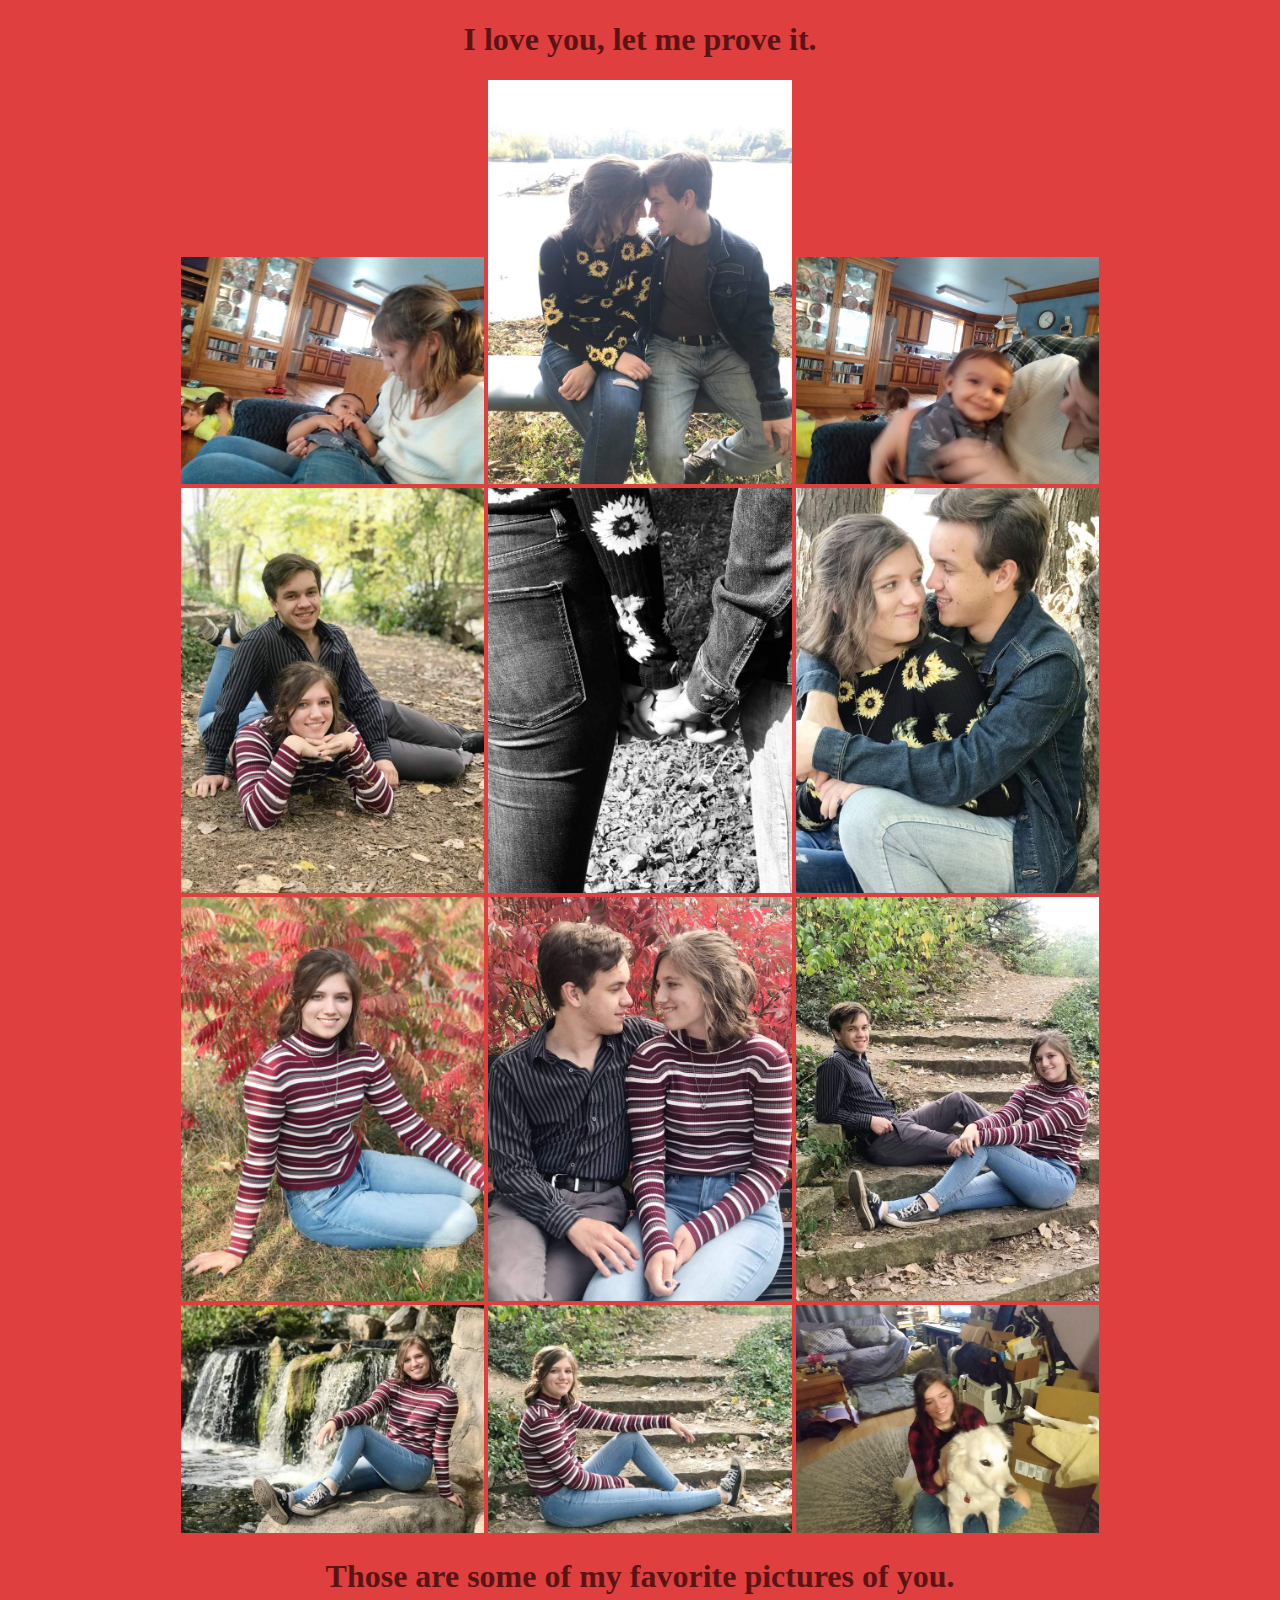
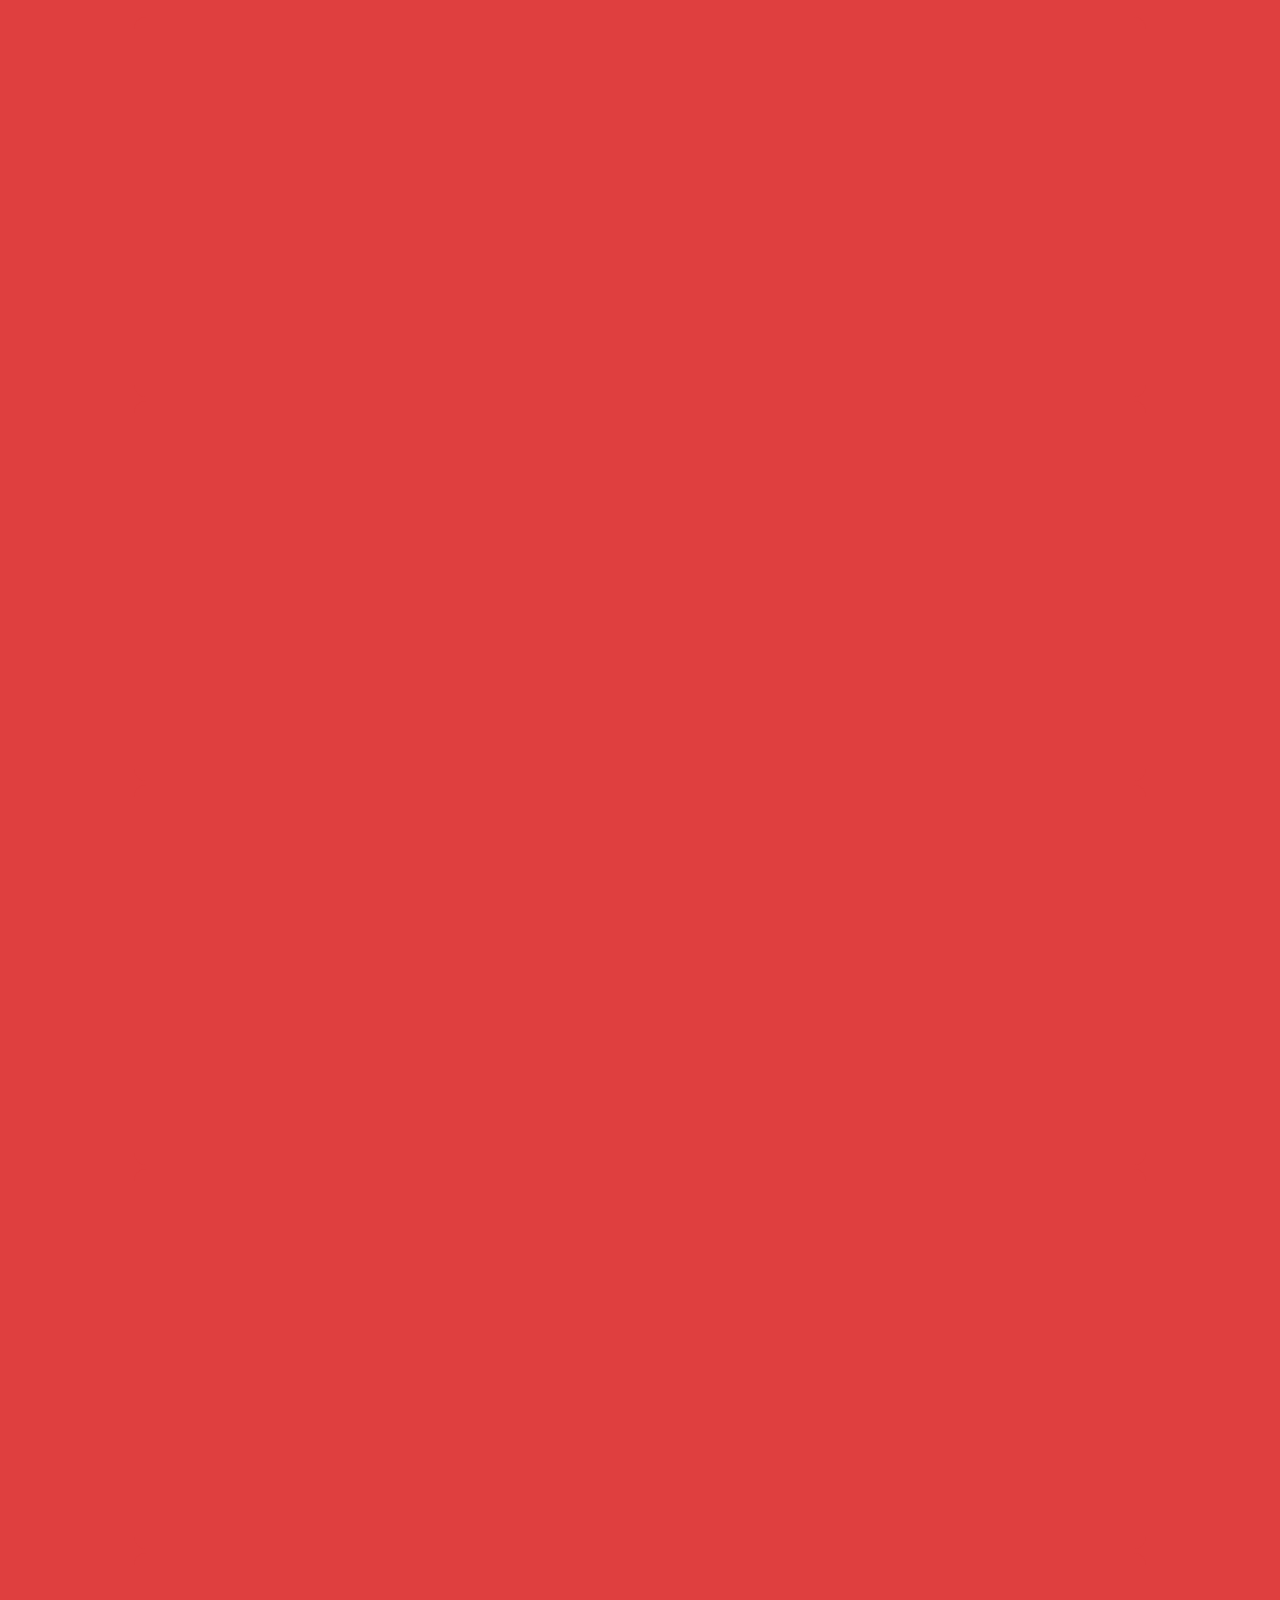
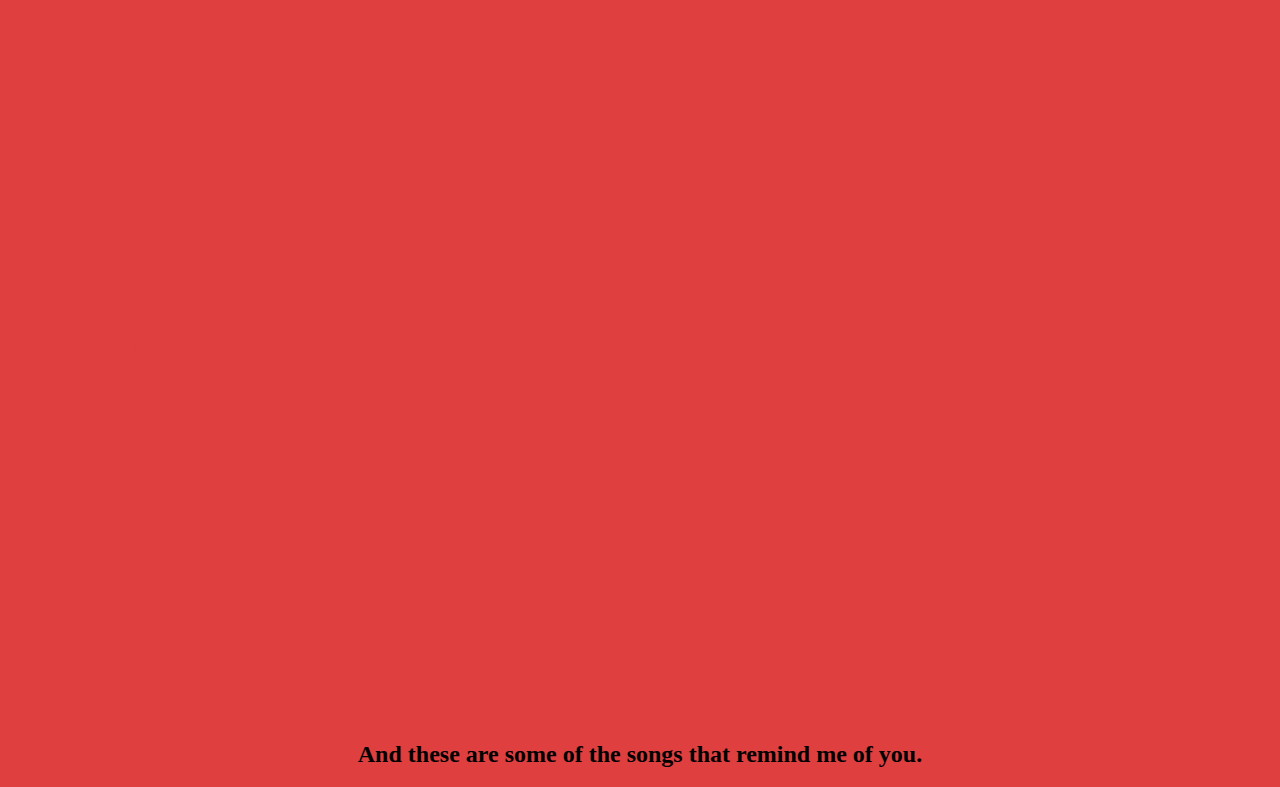
==== index.html @ 877cffad "Rename Birthday.html to index.html" ====
<!DOCTYPE html>
<!DOCTYPE html>
<html>
<head>
	<title>I love you</title>
	<link rel="stylesheet" type="text/css" href="Birthday.css">
</head>
<div class="main">
	<body>
		<h1>
			I love you, let me prove it.
		</h1>
		<div>
			<img class="gallery" src="Pictures/5.jpg">
			<img class="gallery" src="Pictures/38.jpg">
			<img class="gallery" src="Pictures/8.jpg">
			<img class="gallery" src="Pictures/44.jpg">
			<img class="gallery" src="Pictures/47.jpg">
			<img class="gallery" src="Pictures/43.jpg">
			<img class="gallery" src="Pictures/46.jpg">
			<img class="gallery" src="Pictures/32.jpg">
			<img class="gallery" src="Pictures/45.jpg">
			<img class="gallery" src="Pictures/39.jpg">
			<img class="gallery" src="Pictures/26.jpg">
			<img class="gallery" src="Pictures/15.jpg">
		</div>
		<h1>
			Those are some of my favorite pictures of you.
		</h1>
		<iframe style="border-radius:12px" src="https://open.spotify.com/embed/track/44AyOl4qVkzS48vBsbNXaC?utm_source=generator&theme=0" width="100%" height="380" frameBorder="0" allowfullscreen="" allow="autoplay; clipboard-write; encrypted-media; fullscreen; picture-in-picture">	
		</iframe>
		<iframe style="border-radius:12px" src="https://open.spotify.com/embed/track/7oHymG8r14Iv9zn5hFTNax?utm_source=generator&theme=0" width="100%" height="380" frameBorder="0" allowfullscreen="" allow="autoplay; clipboard-write; encrypted-media; fullscreen; picture-in-picture">
		</iframe>
		<iframe style="border-radius:12px" src="https://open.spotify.com/embed/track/0rIy97orK503K40hIggv8Z?utm_source=generator&theme=0" width="100%" height="380" frameBorder="0" allowfullscreen="" allow="autoplay; clipboard-write; encrypted-media; fullscreen; picture-in-picture">
		</iframe>
		<iframe style="border-radius:12px" src="https://open.spotify.com/embed/track/0UGUzIMUjTaOLtvVKbWBLD?utm_source=generator&theme=0" width="100%" height="380" frameBorder="0" allowfullscreen="" allow="autoplay; clipboard-write; encrypted-media; fullscreen; picture-in-picture">
		</iframe>
		<iframe style="border-radius:12px" src="https://open.spotify.com/embed/track/3TlIt0ReIxPsVZcOEivT5U?utm_source=generator&theme=0" width="100%" height="380" frameBorder="0" allowfullscreen="" allow="autoplay; clipboard-write; encrypted-media; fullscreen; picture-in-picture">
		</iframe>
		<iframe style="border-radius:12px" src="https://open.spotify.com/embed/track/6zm0XoxnzzdFeXeYGE8gFh?utm_source=generator&theme=0" width="100%" height="380" frameBorder="0" allowfullscreen="" allow="autoplay; clipboard-write; encrypted-media; fullscreen; picture-in-picture"></iframe>
		<h2>
			And these are some of the songs that remind me of you.
		</h2>
	</body>
</div>
</html>
---- Birthday.css ----
*
{
	background: #DF3F3F;
	text-align: center;
}
.main
{
	padding-left: 10%;
	padding-right: 10%;
}
h1
{
	color: #5B1414;
}

.gallery
{
	float: none;
	width: 30%;
}
iframe
{
	color: transparent;
}
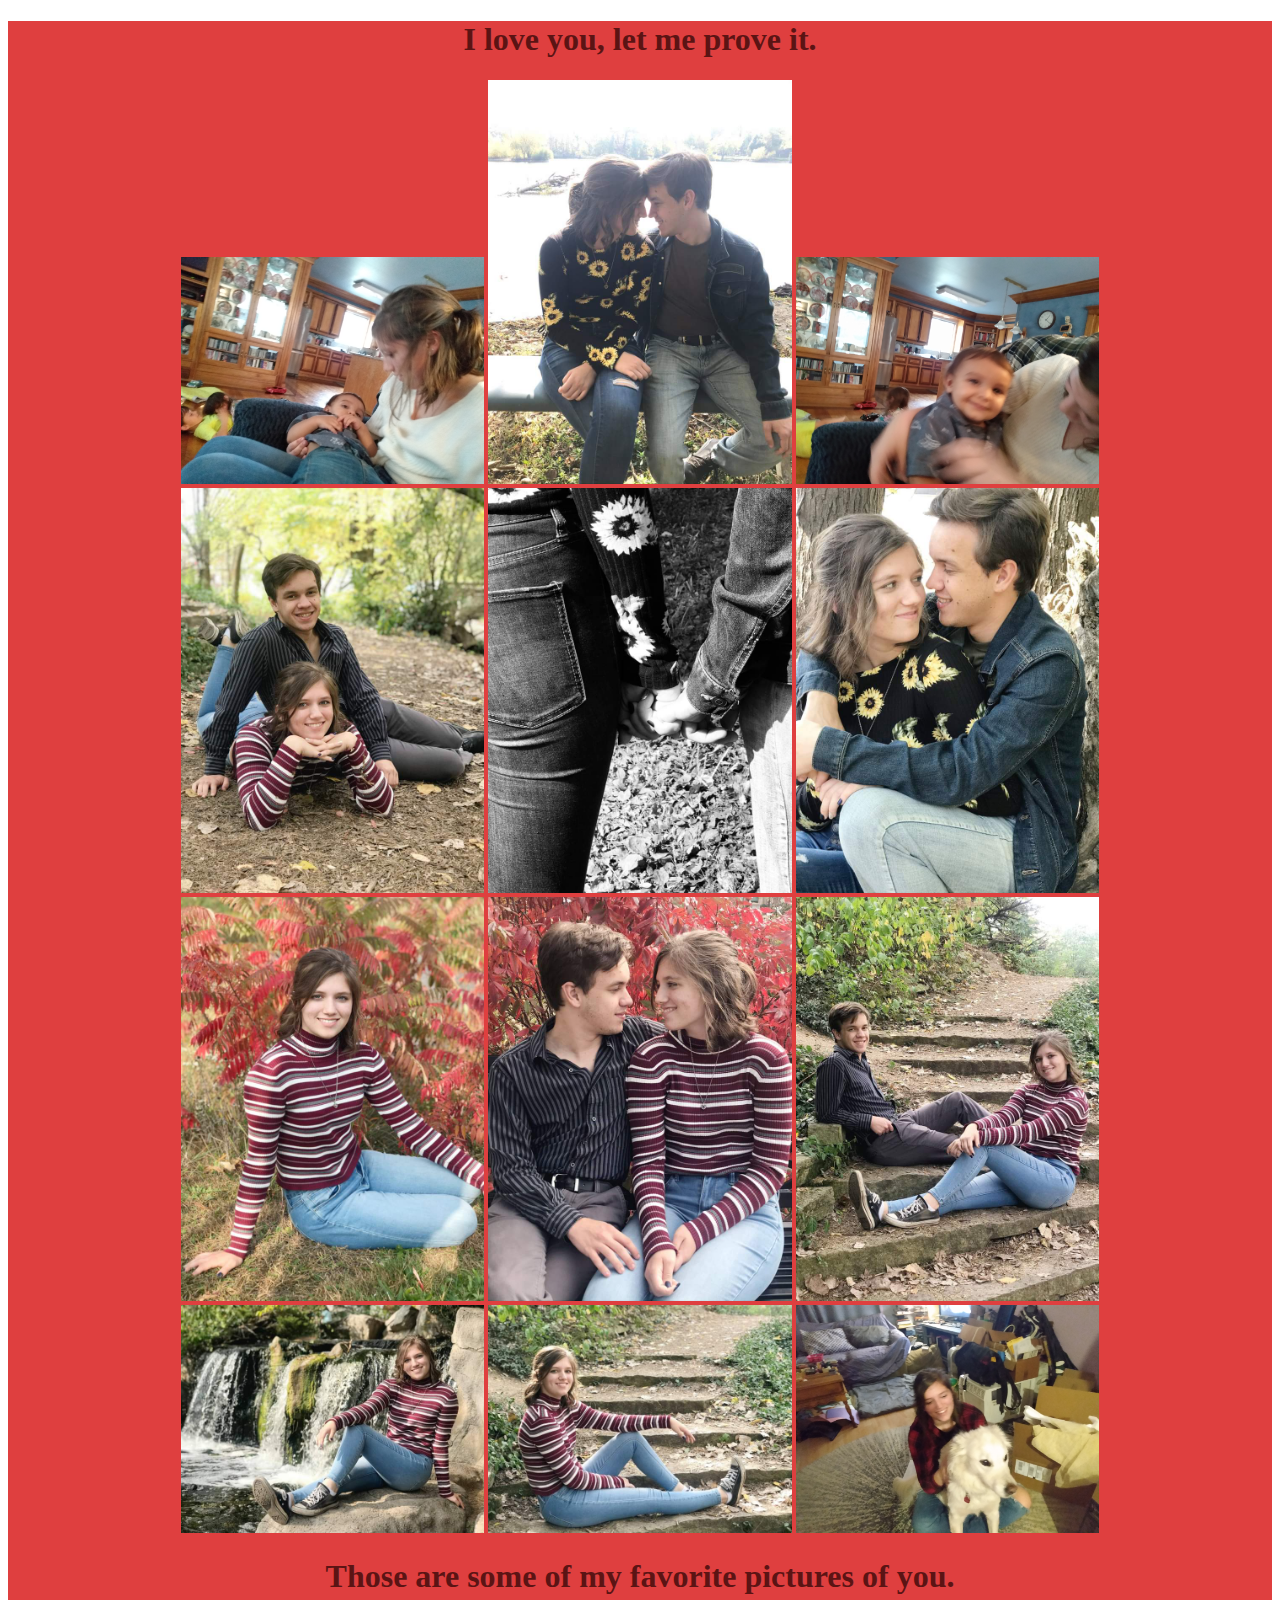
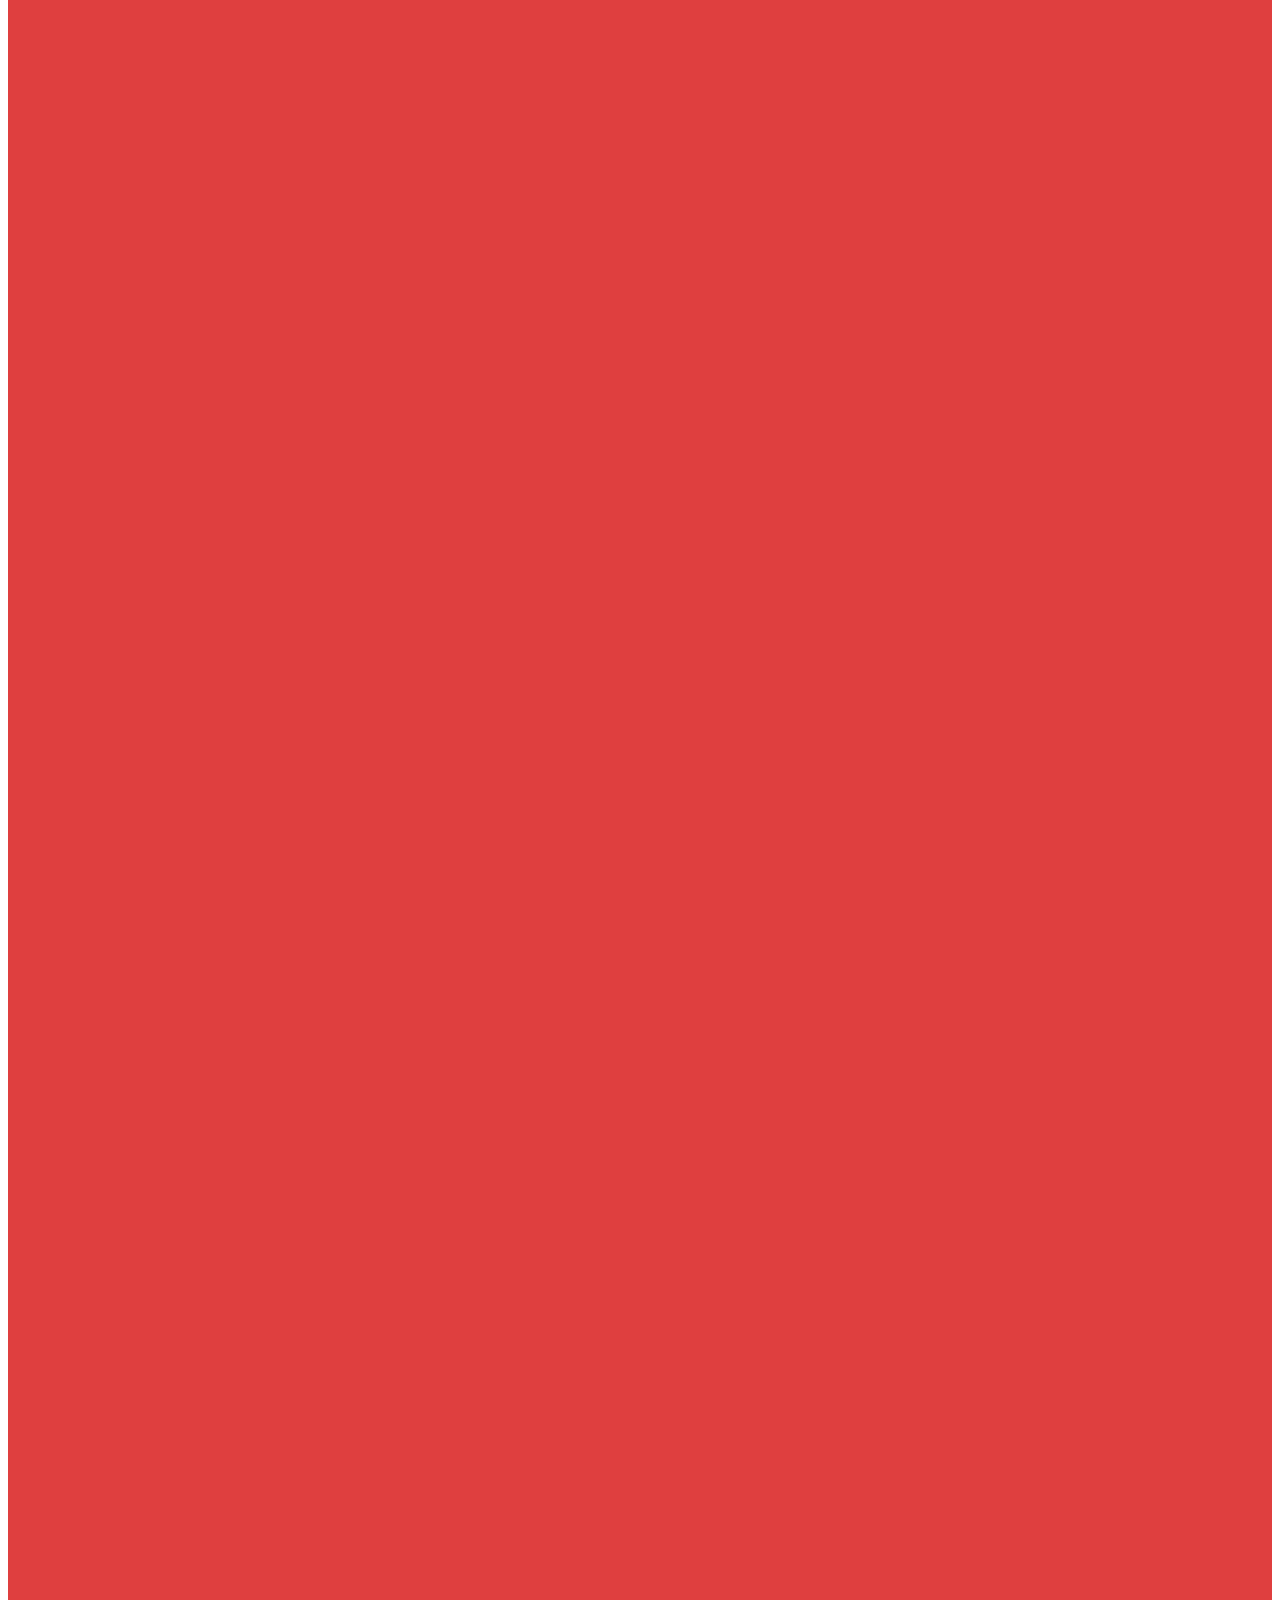
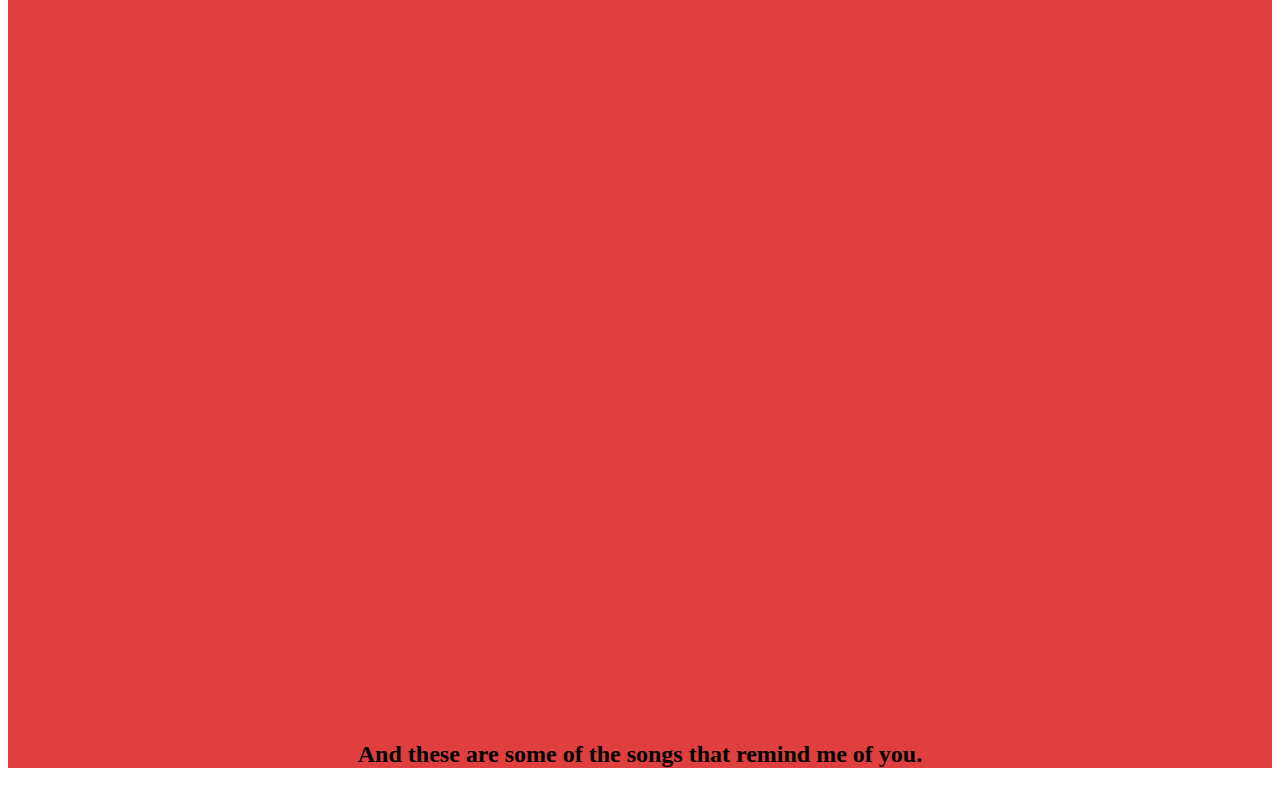
==== commit 21899c8b: "wrapper" ====
--- a/index.html
+++ b/index.html
@@ -5,42 +5,44 @@
 	<title>I love you</title>
 	<link rel="stylesheet" type="text/css" href="Birthday.css">
 </head>
-<div class="main">
-	<body>
-		<h1>
-			I love you, let me prove it.
-		</h1>
-		<div>
-			<img class="gallery" src="Pictures/5.jpg">
-			<img class="gallery" src="Pictures/38.jpg">
-			<img class="gallery" src="Pictures/8.jpg">
-			<img class="gallery" src="Pictures/44.jpg">
-			<img class="gallery" src="Pictures/47.jpg">
-			<img class="gallery" src="Pictures/43.jpg">
-			<img class="gallery" src="Pictures/46.jpg">
-			<img class="gallery" src="Pictures/32.jpg">
-			<img class="gallery" src="Pictures/45.jpg">
-			<img class="gallery" src="Pictures/39.jpg">
-			<img class="gallery" src="Pictures/26.jpg">
-			<img class="gallery" src="Pictures/15.jpg">
-		</div>
-		<h1>
-			Those are some of my favorite pictures of you.
-		</h1>
-		<iframe style="border-radius:12px" src="https://open.spotify.com/embed/track/44AyOl4qVkzS48vBsbNXaC?utm_source=generator&theme=0" width="100%" height="380" frameBorder="0" allowfullscreen="" allow="autoplay; clipboard-write; encrypted-media; fullscreen; picture-in-picture">	
-		</iframe>
-		<iframe style="border-radius:12px" src="https://open.spotify.com/embed/track/7oHymG8r14Iv9zn5hFTNax?utm_source=generator&theme=0" width="100%" height="380" frameBorder="0" allowfullscreen="" allow="autoplay; clipboard-write; encrypted-media; fullscreen; picture-in-picture">
-		</iframe>
-		<iframe style="border-radius:12px" src="https://open.spotify.com/embed/track/0rIy97orK503K40hIggv8Z?utm_source=generator&theme=0" width="100%" height="380" frameBorder="0" allowfullscreen="" allow="autoplay; clipboard-write; encrypted-media; fullscreen; picture-in-picture">
-		</iframe>
-		<iframe style="border-radius:12px" src="https://open.spotify.com/embed/track/0UGUzIMUjTaOLtvVKbWBLD?utm_source=generator&theme=0" width="100%" height="380" frameBorder="0" allowfullscreen="" allow="autoplay; clipboard-write; encrypted-media; fullscreen; picture-in-picture">
-		</iframe>
-		<iframe style="border-radius:12px" src="https://open.spotify.com/embed/track/3TlIt0ReIxPsVZcOEivT5U?utm_source=generator&theme=0" width="100%" height="380" frameBorder="0" allowfullscreen="" allow="autoplay; clipboard-write; encrypted-media; fullscreen; picture-in-picture">
-		</iframe>
-		<iframe style="border-radius:12px" src="https://open.spotify.com/embed/track/6zm0XoxnzzdFeXeYGE8gFh?utm_source=generator&theme=0" width="100%" height="380" frameBorder="0" allowfullscreen="" allow="autoplay; clipboard-write; encrypted-media; fullscreen; picture-in-picture"></iframe>
-		<h2>
-			And these are some of the songs that remind me of you.
-		</h2>
-	</body>
+<div class="wrapper">
+	<div class="main">
+		<body>
+			<h1>
+				I love you, let me prove it.
+			</h1>
+			<div>
+				<img class="gallery" src="Pictures/5.jpg">
+				<img class="gallery" src="Pictures/38.jpg">
+				<img class="gallery" src="Pictures/8.jpg">
+				<img class="gallery" src="Pictures/44.jpg">
+				<img class="gallery" src="Pictures/47.jpg">
+				<img class="gallery" src="Pictures/43.jpg">
+				<img class="gallery" src="Pictures/46.jpg">
+				<img class="gallery" src="Pictures/32.jpg">
+				<img class="gallery" src="Pictures/45.jpg">
+				<img class="gallery" src="Pictures/39.jpg">
+				<img class="gallery" src="Pictures/26.jpg">
+				<img class="gallery" src="Pictures/15.jpg">
+			</div>
+			<h1>
+				Those are some of my favorite pictures of you.
+			</h1>
+			<iframe style="border-radius:12px" src="https://open.spotify.com/embed/track/44AyOl4qVkzS48vBsbNXaC?utm_source=generator&theme=0" width="100%" height="380" frameBorder="0" allowfullscreen="" allow="autoplay; clipboard-write; encrypted-media; fullscreen; picture-in-picture">	
+			</iframe>
+			<iframe style="border-radius:12px" src="https://open.spotify.com/embed/track/7oHymG8r14Iv9zn5hFTNax?utm_source=generator&theme=0" width="100%" height="380" frameBorder="0" allowfullscreen="" allow="autoplay; clipboard-write; encrypted-media; fullscreen; picture-in-picture">
+			</iframe>
+			<iframe style="border-radius:12px" src="https://open.spotify.com/embed/track/0rIy97orK503K40hIggv8Z?utm_source=generator&theme=0" width="100%" height="380" frameBorder="0" allowfullscreen="" allow="autoplay; clipboard-write; encrypted-media; fullscreen; picture-in-picture">
+			</iframe>
+			<iframe style="border-radius:12px" src="https://open.spotify.com/embed/track/0UGUzIMUjTaOLtvVKbWBLD?utm_source=generator&theme=0" width="100%" height="380" frameBorder="0" allowfullscreen="" allow="autoplay; clipboard-write; encrypted-media; fullscreen; picture-in-picture">
+			</iframe>
+			<iframe style="border-radius:12px" src="https://open.spotify.com/embed/track/3TlIt0ReIxPsVZcOEivT5U?utm_source=generator&theme=0" width="100%" height="380" frameBorder="0" allowfullscreen="" allow="autoplay; clipboard-write; encrypted-media; fullscreen; picture-in-picture">
+			</iframe>
+			<iframe style="border-radius:12px" src="https://open.spotify.com/embed/track/6zm0XoxnzzdFeXeYGE8gFh?utm_source=generator&theme=0" width="100%" height="380" frameBorder="0" allowfullscreen="" allow="autoplay; clipboard-write; encrypted-media; fullscreen; picture-in-picture"></iframe>
+			<h2>
+				And these are some of the songs that remind me of you.
+			</h2>
+		</body>
+	</div>
 </div>
 </html>
--- a/Birthday.css
+++ b/Birthday.css
@@ -1,4 +1,4 @@
-*
+.wrapper
 {
 	background: #DF3F3F;
 	text-align: center;
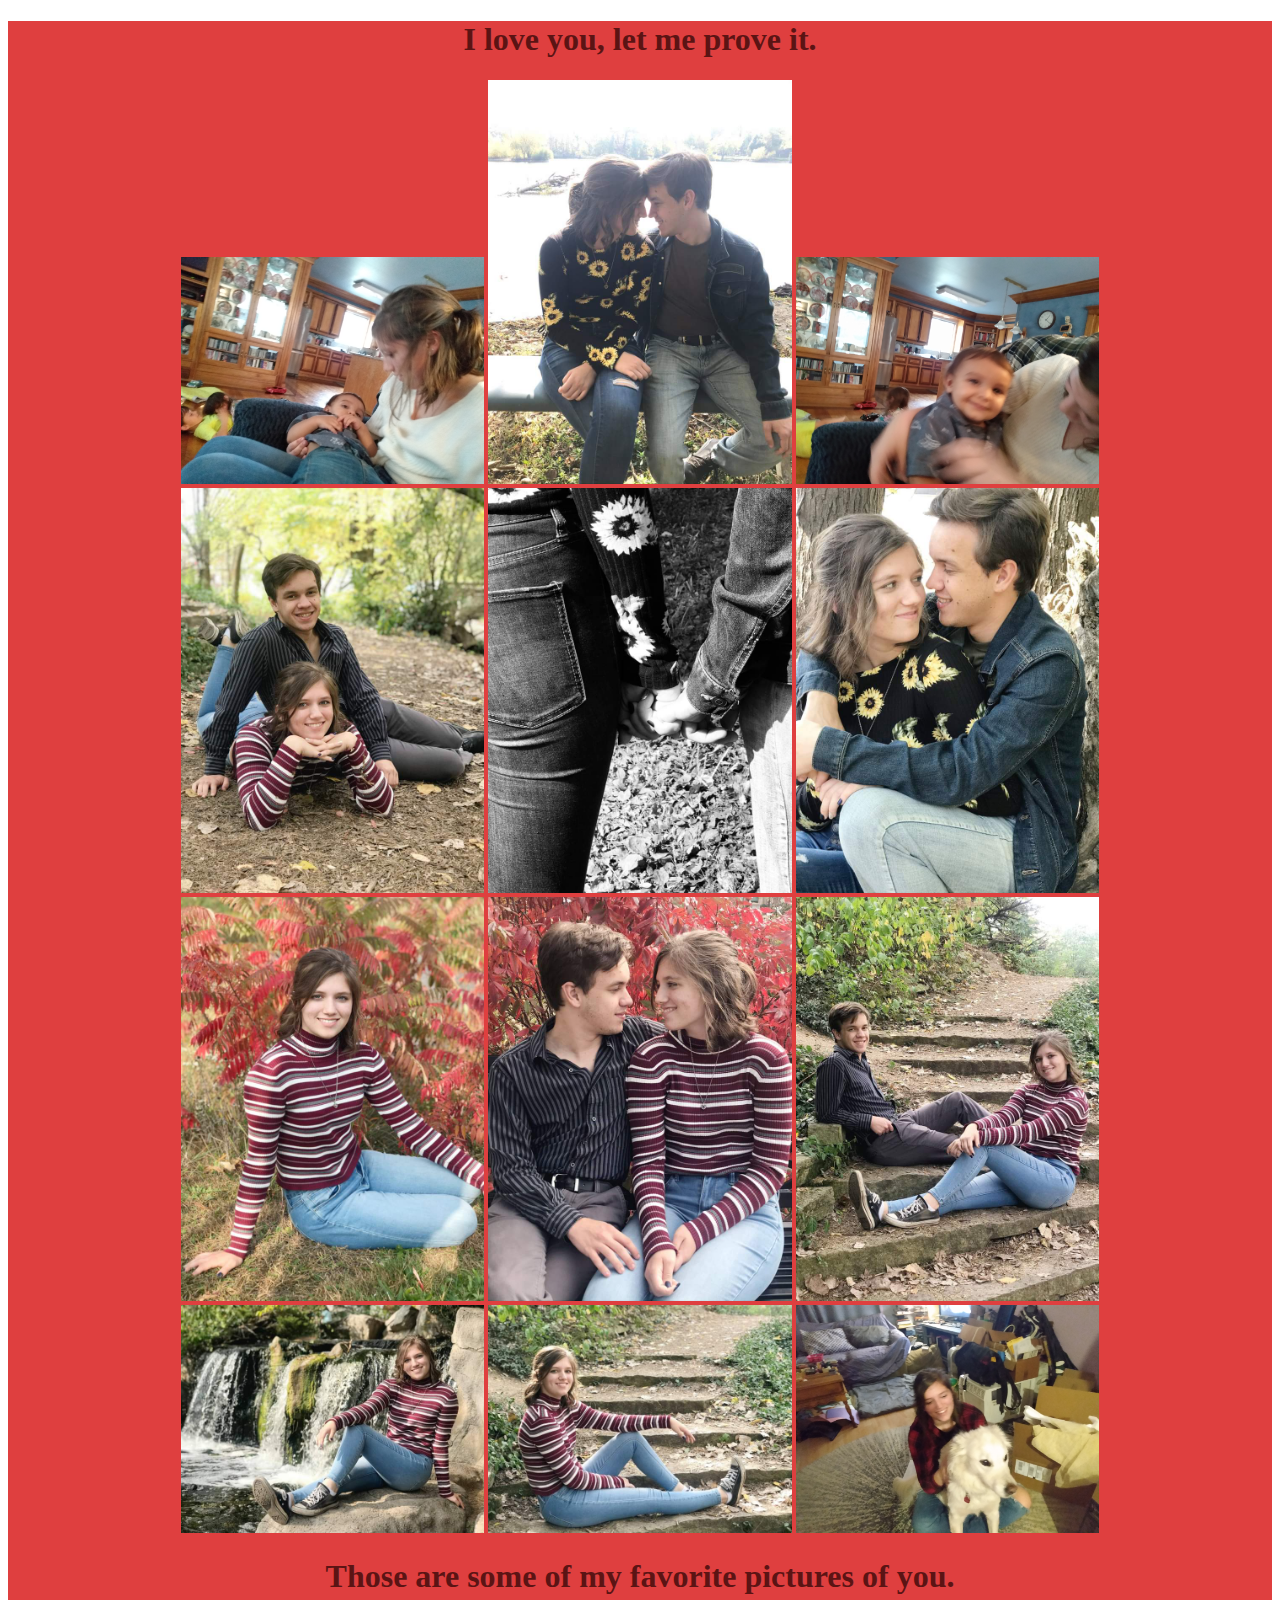
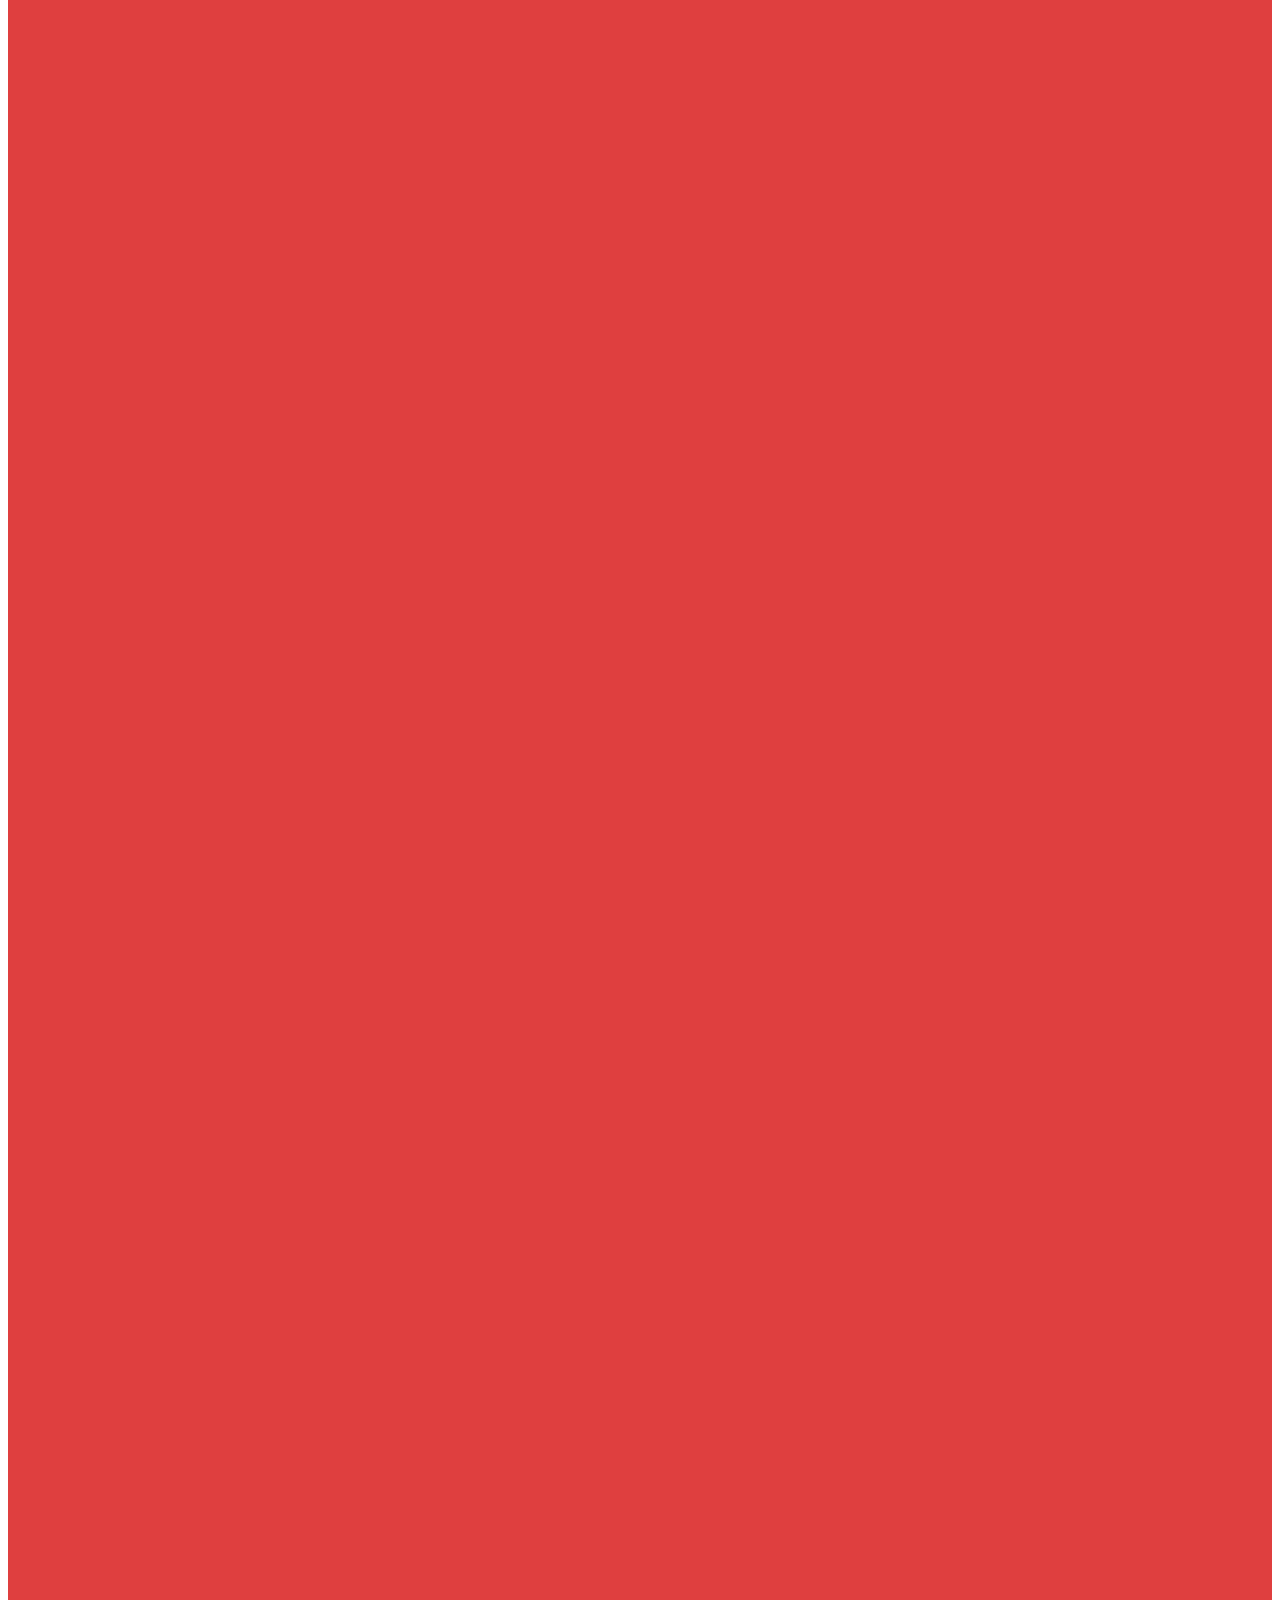
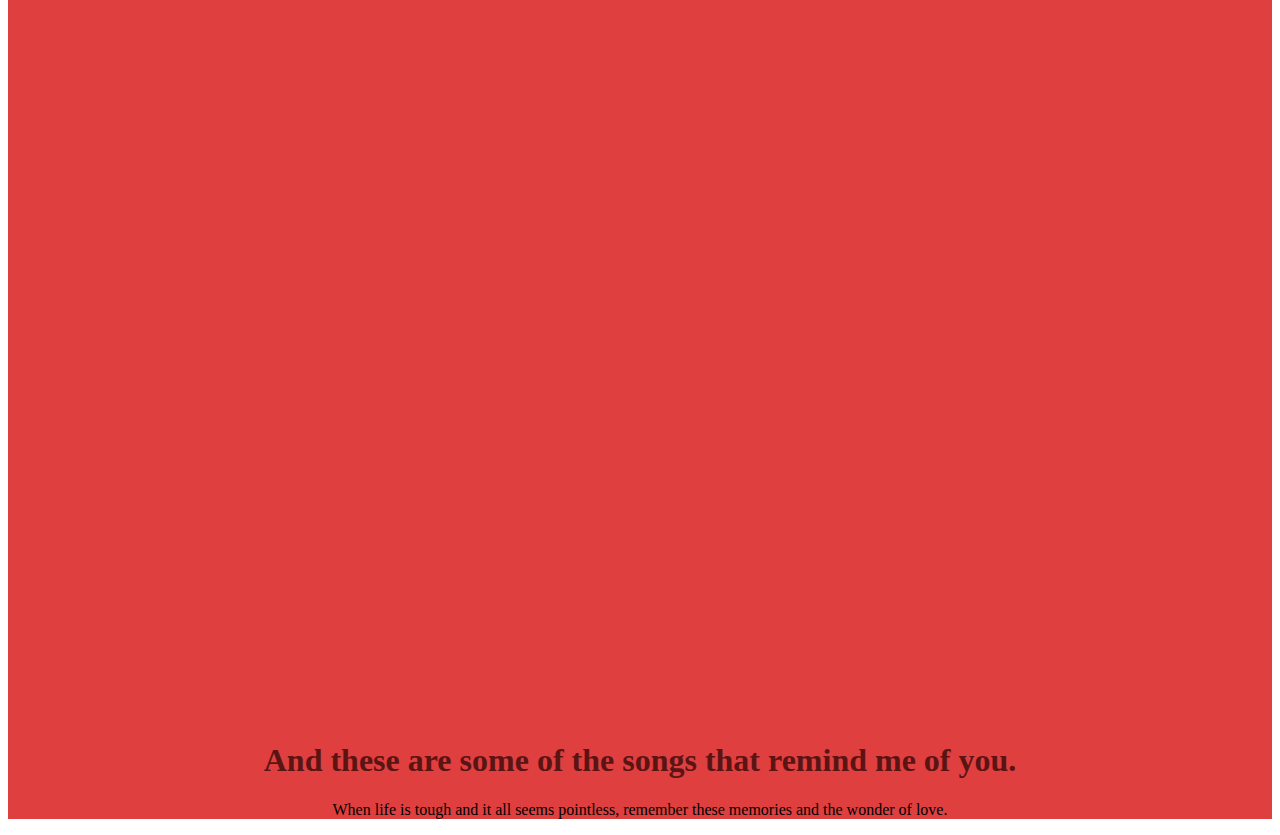
==== commit 18ce186e: "Rename Birthday.html to index.html" ====
--- a/index.html
+++ b/index.html
@@ -39,10 +39,13 @@
 			<iframe style="border-radius:12px" src="https://open.spotify.com/embed/track/3TlIt0ReIxPsVZcOEivT5U?utm_source=generator&theme=0" width="100%" height="380" frameBorder="0" allowfullscreen="" allow="autoplay; clipboard-write; encrypted-media; fullscreen; picture-in-picture">
 			</iframe>
 			<iframe style="border-radius:12px" src="https://open.spotify.com/embed/track/6zm0XoxnzzdFeXeYGE8gFh?utm_source=generator&theme=0" width="100%" height="380" frameBorder="0" allowfullscreen="" allow="autoplay; clipboard-write; encrypted-media; fullscreen; picture-in-picture"></iframe>
-			<h2>
+			<h1>
 				And these are some of the songs that remind me of you.
-			</h2>
+			</h1>
+			<p>
+				When life is tough and it all seems pointless, remember these memories and the wonder of love.
+			</p>
 		</body>
-	</div>
+	</div>	
 </div>
 </html>
